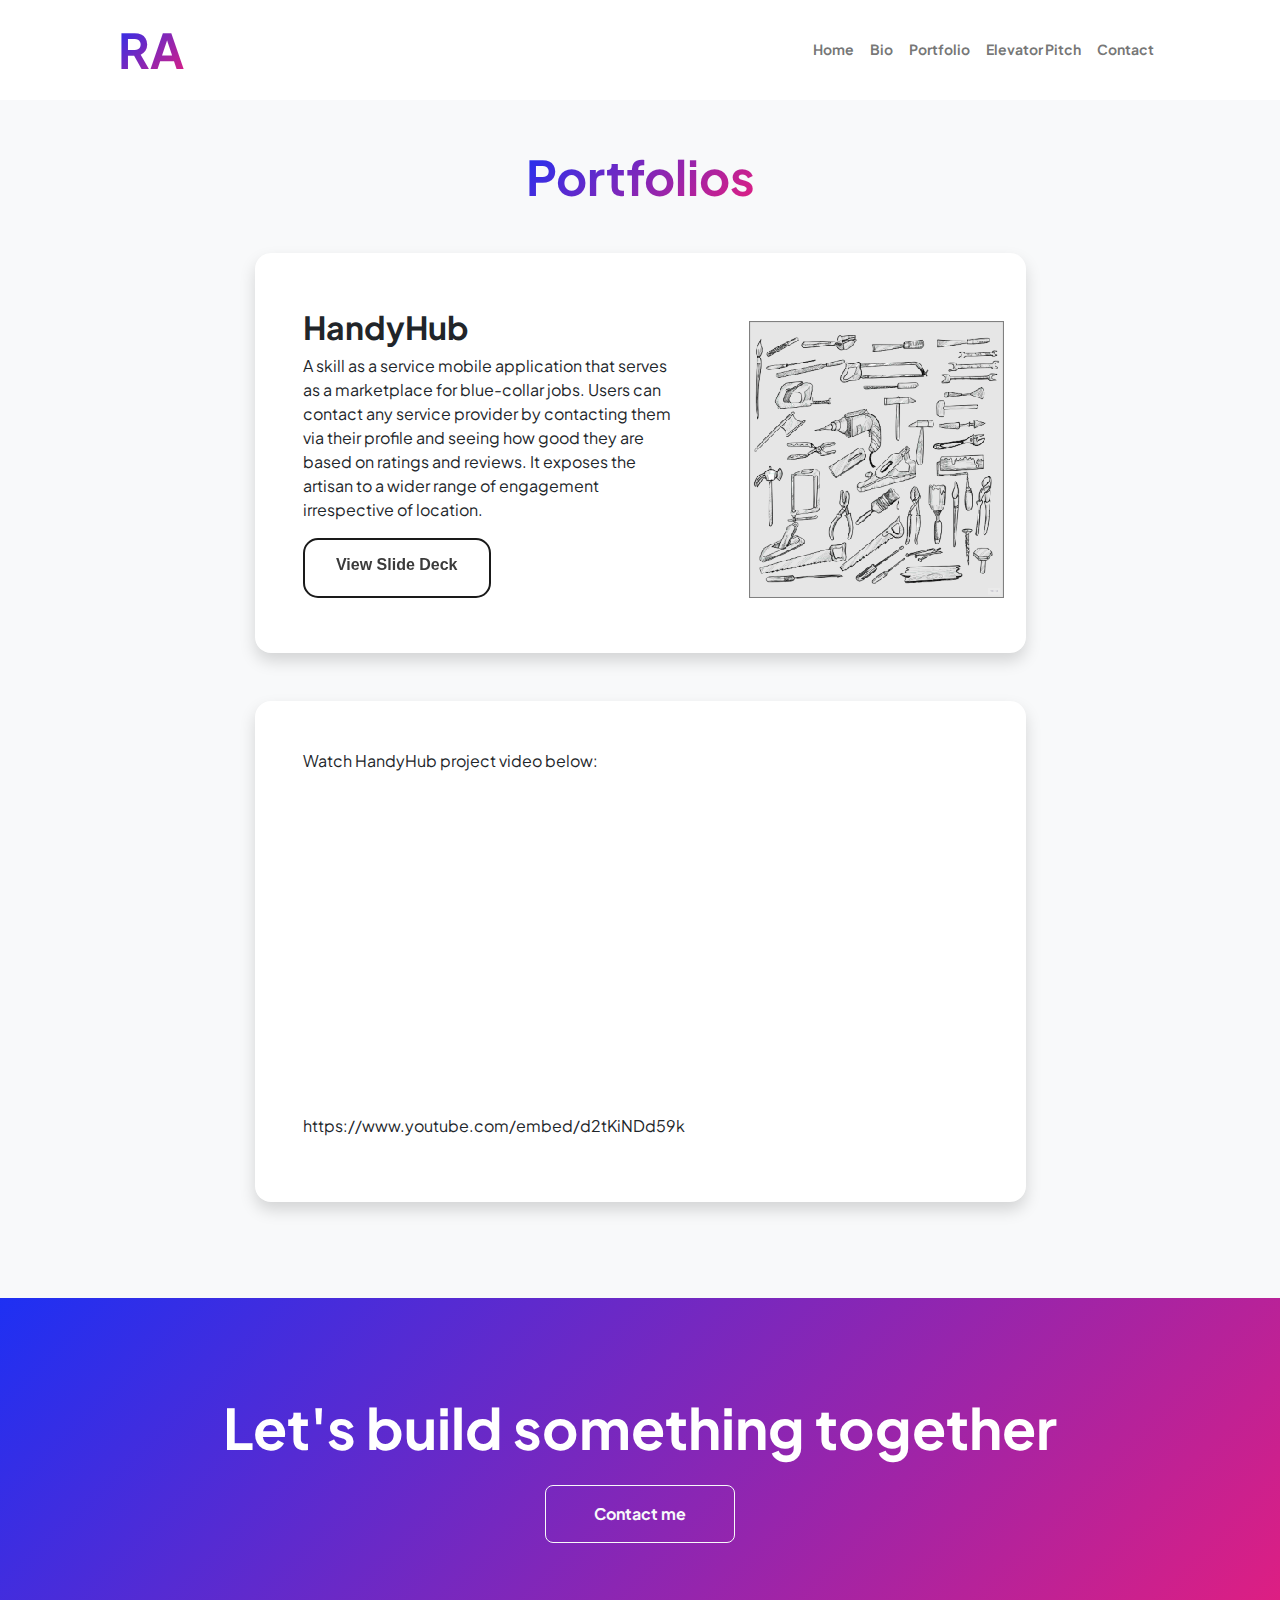
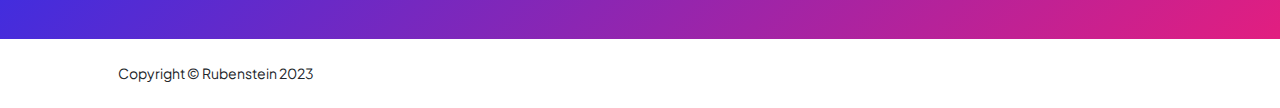
==== portfolio.html @ 32007a93 "Add files via upload" ====
<!DOCTYPE html>
<html lang="en">
    <head>
        <meta charset="utf-8" />
        <meta name="viewport" content="width=device-width, initial-scale=1, shrink-to-fit=no" />
        <meta name="description" content="" />
        <meta name="author" content="" />
        <title>Reuben Abdul - Software Engineer</title>
        <!-- Favicon-->
        <link rel="icon" type="image/x-icon" href="assets/favicon.ico" />
        <!-- Custom Google font-->
        <link rel="preconnect" href="https://fonts.googleapis.com" />
        <link rel="preconnect" href="https://fonts.gstatic.com" crossorigin />
        <link href="https://fonts.googleapis.com/css2?family=Plus+Jakarta+Sans:wght@100;200;300;400;500;600;700;800;900&amp;display=swap" rel="stylesheet" />
        <!-- Bootstrap icons-->
        <link href="https://cdn.jsdelivr.net/npm/bootstrap-icons@1.8.1/font/bootstrap-icons.css" rel="stylesheet" />
        <!-- Core theme CSS (includes Bootstrap)-->
        <link href="css/styles.css" rel="stylesheet" />
    </head>
    <body class="d-flex flex-column h-100 bg-light">
        <main class="flex-shrink-0">
            <!-- Navigation-->
            <nav class="navbar navbar-expand-lg navbar-light bg-white py-3">
                <div class="container px-5">
                    <a class="navbar-brand" href="index.html"><span class="display-5 fw-bolder mb-0"><span class="text-gradient d-inline">RA</span></a>
                    <button class="navbar-toggler" type="button" data-bs-toggle="collapse" data-bs-target="#navbarSupportedContent" aria-controls="navbarSupportedContent" aria-expanded="false" aria-label="Toggle navigation"><span class="navbar-toggler-icon"></span></button>
                    <div class="collapse navbar-collapse" id="navbarSupportedContent">
                        <ul class="navbar-nav ms-auto mb-2 mb-lg-0 small fw-bolder">
                            <li class="nav-item"><a class="nav-link" href="index.html">Home</a></li>
                            <!-- <li class="nav-item"><a class="nav-link" href="resume.html">Resume</a></li> -->
                            <li class="nav-item"><a class="nav-link" href="#bio">Bio</a></li>
                            <li class="nav-item"><a class="nav-link" href="portfolio.html">Portfolio</a></li>
                            <li class="nav-item"><a class="nav-link" href="elevator.html">Elevator Pitch</a></li>
                            <li class="nav-item"><a class="nav-link" href="contact.html">Contact</a></li>
                        </ul>
                    </div>
                </div>
            </nav>
            <!-- Projects Section-->
            <section class="py-5">
                <div class="container px-5 mb-5">
                    <div class="text-center mb-5">
                        <h1 class="display-5 fw-bolder mb-0"><span class="text-gradient d-inline">Portfolios</span></h1>
                    </div>
                    <div class="row gx-5 justify-content-center">
                        <div class="col-lg-11 col-xl-9 col-xxl-8">
                            <!-- Project Card 1-->
                            <div class="card overflow-hidden shadow rounded-4 border-0 mb-5">
                                <div class="card-body p-0">
                                    <div class="d-flex align-items-center">
                                        <div class="p-5">
                                            <h2 class="fw-bolder">HandyHub</h2>
                                            <p> A skill as a service mobile application that serves as a marketplace for blue-collar jobs. Users
                                                can contact any service provider by contacting them via their profile and seeing how good
                                                they are based on ratings and reviews. It exposes the artisan to a wider range of engagement
                                                irrespective of location.</p>
                                                <a class="button-28" role="button" href="https://drive.google.com/file/d/1tdzYQikQ7gWdEX9eGjAqWyUQIKbg6Lf6/view?usp=sharing" target="_blank" rel="noopener noreferrer">View Slide Deck</a> 
                                        </div>
                                        <img class="img-fluid" src="/assets/handyhublogo.png" alt="handyhublogo" />
                                    </div>
                                </div>
                            </div>
                            <!-- Project Card 2-->
                            <div class="card overflow-hidden shadow rounded-4 border-0">
                                <div class="card-body p-0">
                                    <div class="d-flex align-items-center">
                                        <div class="p-5" style="justify-content: center;">
                                            <p style="margin-bottom: 10px;">Watch HandyHub project video below:</p> 
                                            <iframe width="560" height="315" src="https://www.youtube.com/embed/d2tKiNDd59k" title="YouTube video player" frameborder="0" allow="accelerometer; autoplay; clipboard-write; encrypted-media; gyroscope; picture-in-picture; web-share" allowfullscreen></iframe>
                                            <p style="margin-top: 10px;">https://www.youtube.com/embed/d2tKiNDd59k</p> 
                                        </div>
                                </div>
                            </div>
                        </div>
                    </div>
                </div>
            </section>
            <!-- Call to action section-->
            <section class="py-5 bg-gradient-primary-to-secondary text-white">
                <div class="container px-5 my-5">
                    <div class="text-center">
                        <h2 class="display-4 fw-bolder mb-4">Let's build something together</h2>
                        <a class="btn btn-outline-light btn-lg px-5 py-3 fs-6 fw-bolder" href="contact.html">Contact me</a>
                    </div>
                </div>
            </section>
        </main>
        <!-- Footer-->
        <footer class="bg-white py-4 mt-auto">
            <div class="container px-5">
                <div class="row align-items-center justify-content-between flex-column flex-sm-row">
                    <div class="col-auto"><div class="small m-0">Copyright &copy; Rubenstein 2023</div></div>
                    <!-- <div class="col-auto">
                        <a class="small" href="#!">Privacy</a>
                        <span class="mx-1">&middot;</span>
                        <a class="small" href="#!">Terms</a>
                        <span class="mx-1">&middot;</span>
                        <a class="small" href="#!">Contact</a>
                    </div> -->
                    </div>
                </div>
            </div>
        </footer>
        <!-- Bootstrap core JS-->
        <script src="https://cdn.jsdelivr.net/npm/bootstrap@5.2.3/dist/js/bootstrap.bundle.min.js"></script>
        <!-- Core theme JS-->
        <script src="js/scripts.js"></script>
    </body>
</html>
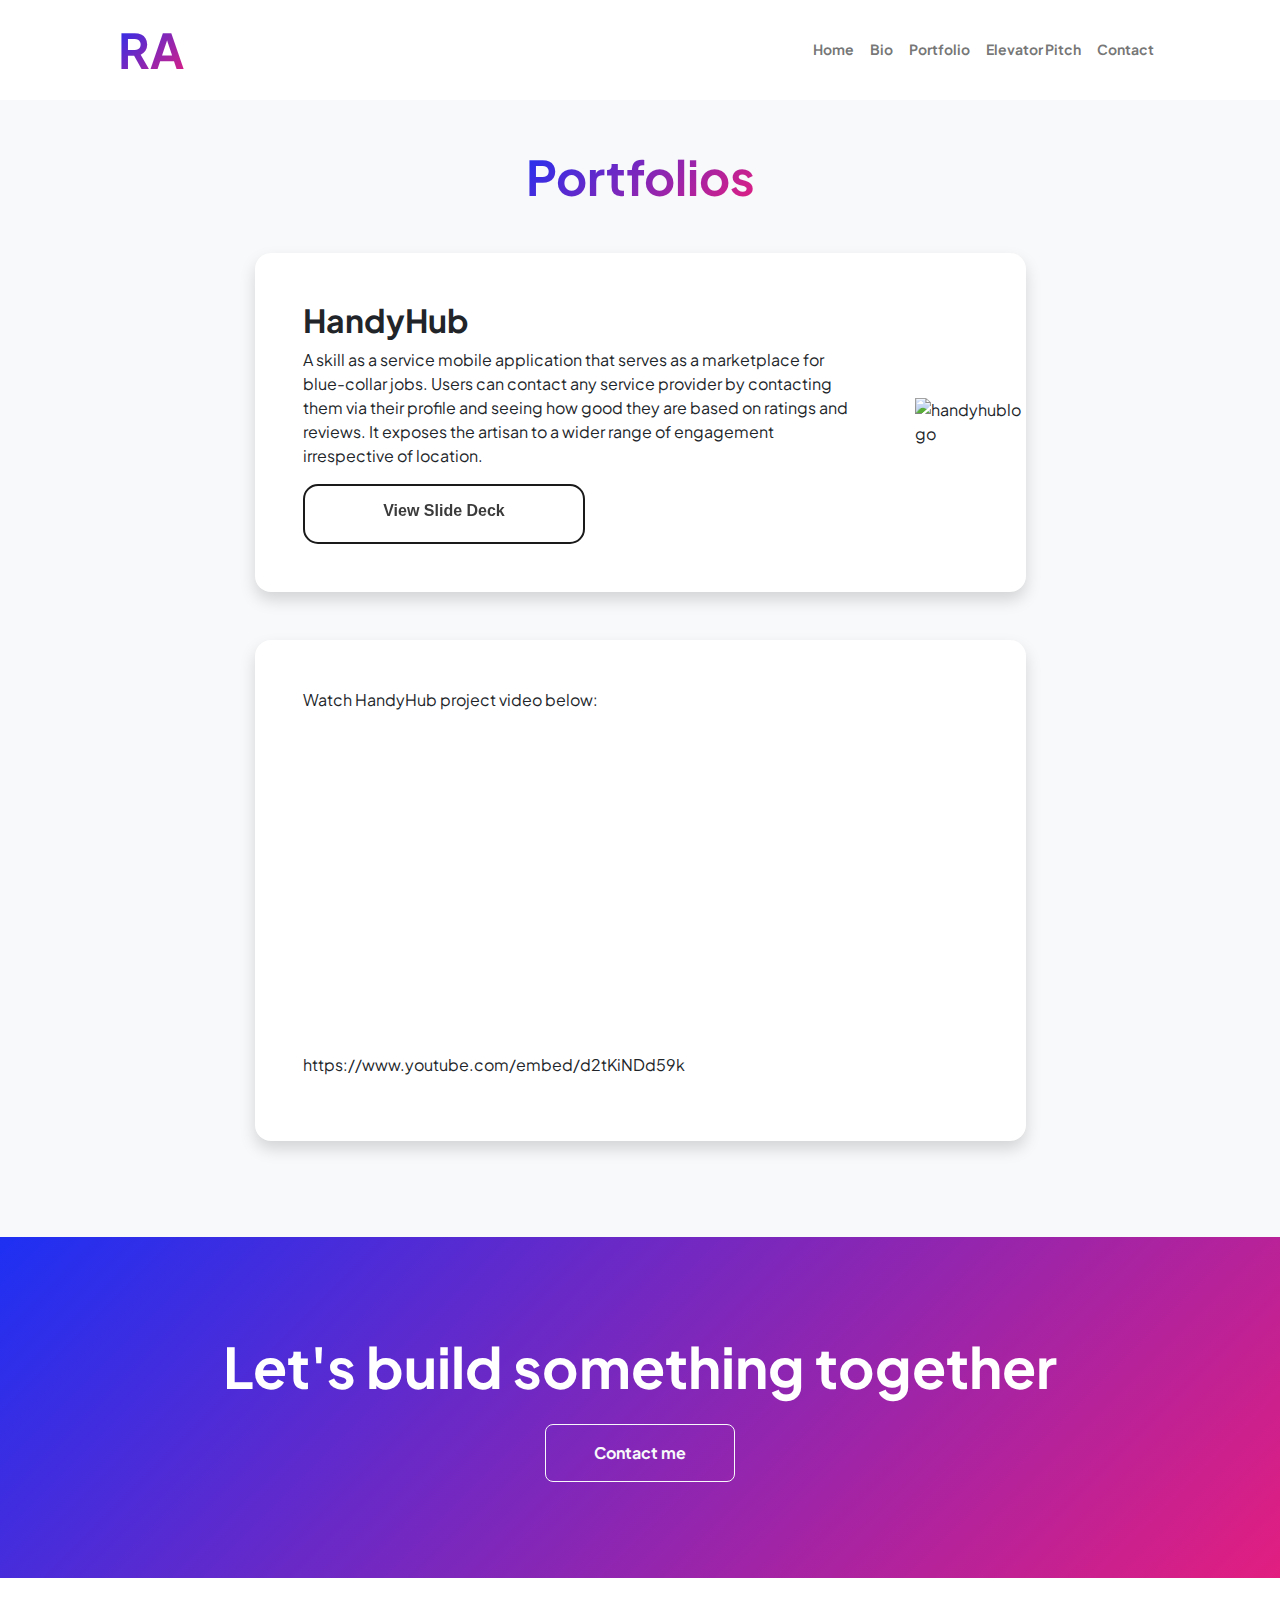
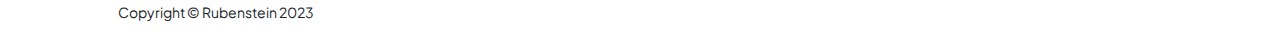
==== commit 1cf93ff6: "Update portfolio.html" ====
--- a/portfolio.html
+++ b/portfolio.html
@@ -56,7 +56,7 @@
                                                 irrespective of location.</p>
                                                 <a class="button-28" role="button" href="https://drive.google.com/file/d/1tdzYQikQ7gWdEX9eGjAqWyUQIKbg6Lf6/view?usp=sharing" target="_blank" rel="noopener noreferrer">View Slide Deck</a> 
                                         </div>
-                                        <img class="img-fluid" src="/assets/handyhublogo.png" alt="handyhublogo" />
+                                        <img class="img-fluid" src="reu12th/reubenabdul/main/assets/handyhublogo.png" alt="handyhublogo" />
                                     </div>
                                 </div>
                             </div>
